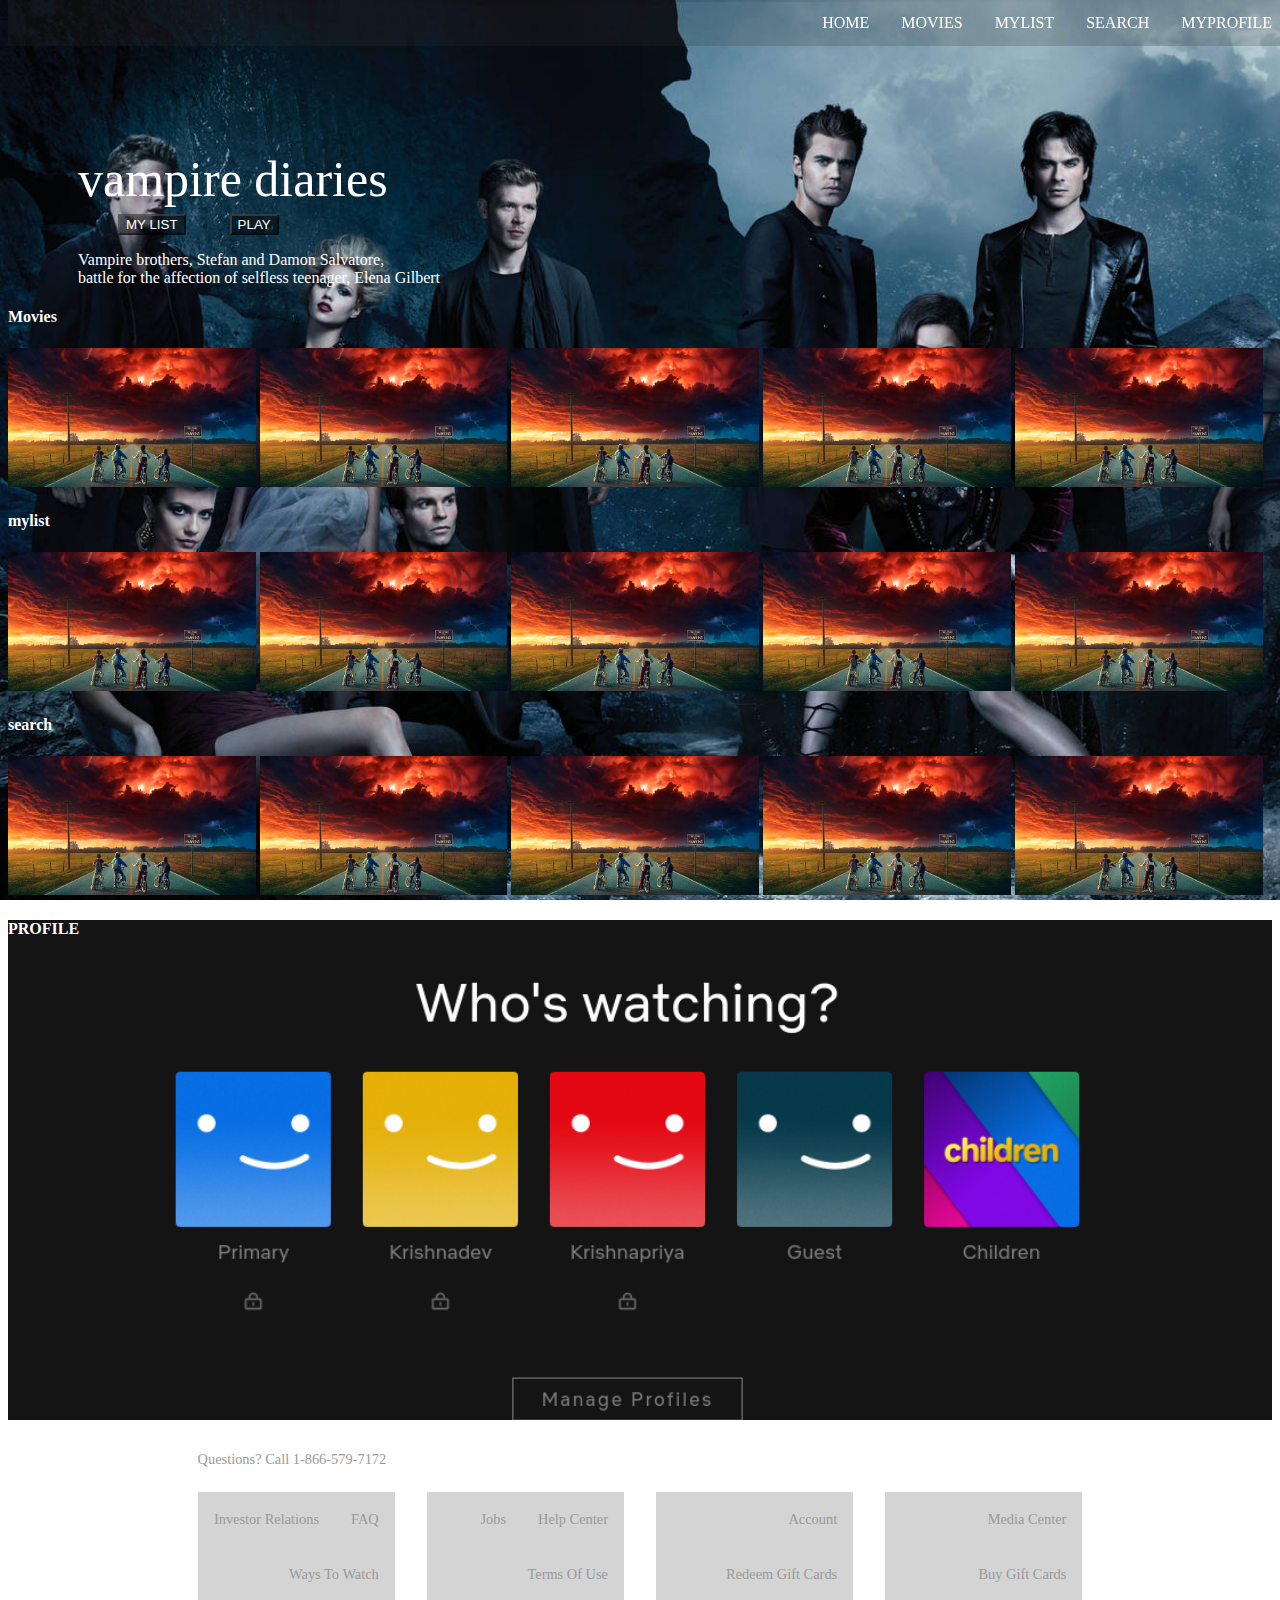
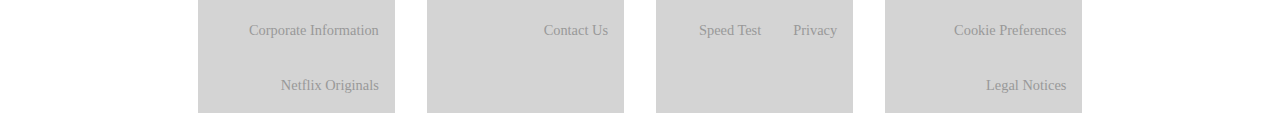
==== netflix.html @ d471ac9e "designed my basic model of netflix" ====
<!DOCTYPE html>
<html lang="en">
<head>
    <meta charset="UTF-8">
    <meta name="viewport" content="width=device-width, initial-scale=1.0">
    <link href ="style.css" rel ="stylesheet">
    <title>Document</title>
</head>
<body>
    <!-- navbarhome -->
    <div id = "homebac">
        <nav class=" navbar">
            <ul>
                <img src="https://i.ibb.co/r5krrdz/logo.png" alt=""  id ="logo"width="9%" />
                <li><a href="#profile">MYPROFILE</a></li>
                <li><a href="#search">SEARCH</a></li>
                <li><a href="#mylist">MYLIST</a></li>
                <li><a href="#movies">MOVIES</a></li>
                <li><a href="#home">HOME</a></li>                
            </ul>
        </nav>
        <section id = "home">
            <div id ="leftside">
                <p id = "homename" class="hometext">vampire diaries</p>
                <button id ="home-btn">MY LIST</button>
                <button id ="home-btn"> PLAY </button>
                <p class= "hometext">Vampire brothers, Stefan and Damon Salvatore, <br>
                    battle for the affection of selfless teenager, Elena Gilbert</p>                
            </div>            
        </section>
    </div>
    <!-- movies -->
        <section id = "movies">
            <h4>Movies</h4>
            <img src="images/strangerthings.jpg" width="19.6%" alt="">
            <img src="images/strangerthings.jpg" width="19.6%" alt="">
            <img src="images/strangerthings.jpg" width="19.6%" alt="">
            <img src="images/strangerthings.jpg" width="19.6%" alt="">
            <img src="images/strangerthings.jpg" width="19.6%" alt="">            
        </section>
        <!-- mylist -->
        <section id = "mylist">
            <h4>mylist</h4>
            <img src="images/strangerthings.jpg" width="19.6%" alt="">
            <img src="images/strangerthings.jpg" width="19.6%" alt="">
            <img src="images/strangerthings.jpg" width="19.6%" alt="">
            <img src="images/strangerthings.jpg" width="19.6%" alt="">
            <img src="images/strangerthings.jpg" width="19.6%" alt="">            
        </section>
        <!-- search -->
        <section id = "search">
            <h4>search</h4>
            <img src="images/strangerthings.jpg" width="19.6%" alt="">
            <img src="images/strangerthings.jpg" width="19.6%" alt="">
            <img src="images/strangerthings.jpg" width="19.6%" alt="">
            <img src="images/strangerthings.jpg" width="19.6%" alt="">
            <img src="images/strangerthings.jpg" width="19.6%" alt="">            
        </section>
        <!-- profile -->
        <section id = "profile">
            <h4>PROFILE</h4>
            
        </section>
        <!-- footer -->
        <footer class="footer">
            <p>Questions? Call 1-866-579-7172</p>
            <div class="footer-cols">
              <ul>
                <li><a href="#">FAQ</a></li>
                <li><a href="#">Investor Relations</a></li>
                <li><a href="#">Ways To Watch</a></li>
                <li><a href="#">Corporate Information</a></li>
                <li><a href="#">Netflix Originals</a></li>
              </ul>
              <ul>
                <li><a href="#">Help Center</a></li>
                <li><a href="#">Jobs</a></li>
                <li><a href="#">Terms Of Use</a></li>
                <li><a href="#">Contact Us</a></li>
              </ul>
              <ul>
                <li><a href="#">Account</a></li>
                <li><a href="#">Redeem Gift Cards</a></li>
                <li><a href="#">Privacy</a></li>
                <li><a href="#">Speed Test</a></li>
              </ul>
              <ul>
                <li><a href="#">Media Center</a></li>
                <li><a href="#">Buy Gift Cards</a></li>
                <li><a href="#">Cookie Preferences</a></li>
                <li><a href="#">Legal Notices</a></li>
              </ul>
            </div>
        
          </footer>
   
    
</body>
</html>
---- style.css ----
*{
    box-sizing: border-box;
}
ul{
    list-style-type: none;
    margin: 0;
    padding: 0;
    overflow: hidden;
    background-color: #33333336;
}
li {
    display: inline;
    float: right;
  }
li a {
    display: block;
    color: white;
    text-align: center;
    padding: 14px 16px;
    text-decoration: none;
  }
  
  
li a:hover {
    background-color: #111;
  }
#logo{
    margin-top: 10px;
    margin-left: 5px;
  }
nav{
    z-index: 99999;
    
}
.navbar{
    position: fixed;
    top: 0%;
    width: 100%;
    box-sizing: border-box;
}
body{
    background-image: url(images/vampire.jpg);
    background-size: cover;
    background-attachment: fixed;
    
    
}
.hometext{
    color: white;
}
#leftside{
    margin-top: 150px;
    margin-left: 70px;
}
#homename{
    font-size: 50px;
    margin-bottom: 6px;
}
#home-btn{
    margin-left: 40px;
    color: white;
    border-radius: 1px;
    background-color: rgba(0, 0, 0, 0.461);
    border-color: rgba(18, 17, 17, 0.461);
}
h4{
    color: white;
}
#profile{
    background-image: url(images/profilen1.png);
    height: 500px;
    background-size: cover;
}
/* footer */
.footer {
    max-width: 70%;
    margin: 1rem auto;
    overflow: auto;
  }
  
  .footer,
  .footer a {
    color: #999;
    font-size: 0.9rem;
  }
  
  .footer p {
    margin-bottom: 1.5rem;
  }
  
  .footer .footer-cols {
    display: grid;
    grid-template-columns: repeat(4, 1fr);
    grid-gap: 2rem;
  }
  
  .footer li {
    line-height: 1.9;
  }
  
  .footer .lang-select {
    margin-top: 2rem;
    color: #999;
    background-color: #000;
    background-image: none;
    border: 1px solid #333;
    padding: 1rem 1.2rem;
    border-radius: 5px;
  }
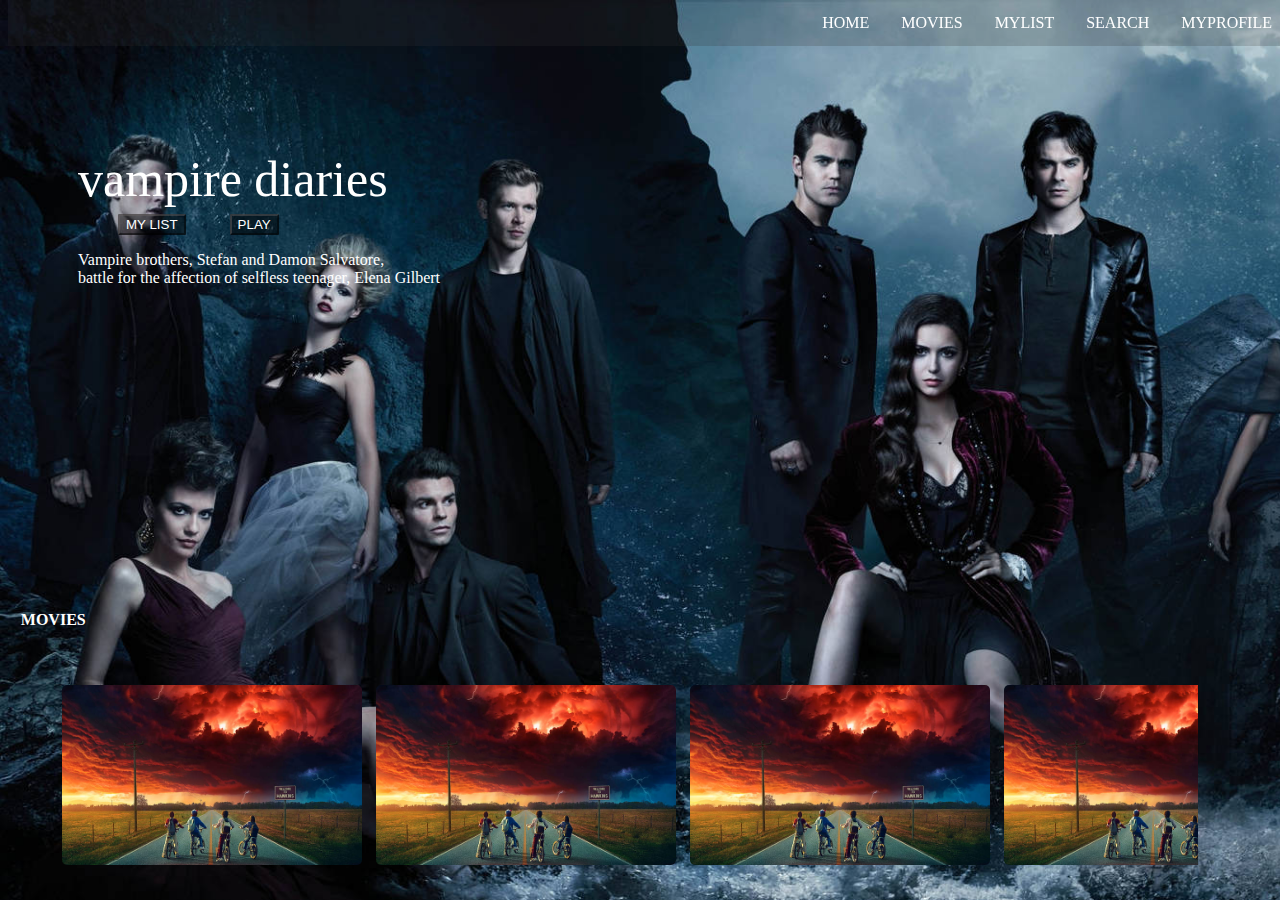
==== commit cb9d510d: "created netflix added js features" ====
--- a/netflix.html
+++ b/netflix.html
@@ -30,70 +30,37 @@
         </section>
     </div>
     <!-- movies -->
-        <section id = "movies">
-            <h4>Movies</h4>
-            <img src="images/strangerthings.jpg" width="19.6%" alt="">
-            <img src="images/strangerthings.jpg" width="19.6%" alt="">
-            <img src="images/strangerthings.jpg" width="19.6%" alt="">
-            <img src="images/strangerthings.jpg" width="19.6%" alt="">
-            <img src="images/strangerthings.jpg" width="19.6%" alt="">            
-        </section>
-        <!-- mylist -->
-        <section id = "mylist">
-            <h4>mylist</h4>
-            <img src="images/strangerthings.jpg" width="19.6%" alt="">
-            <img src="images/strangerthings.jpg" width="19.6%" alt="">
-            <img src="images/strangerthings.jpg" width="19.6%" alt="">
-            <img src="images/strangerthings.jpg" width="19.6%" alt="">
-            <img src="images/strangerthings.jpg" width="19.6%" alt="">            
-        </section>
-        <!-- search -->
-        <section id = "search">
-            <h4>search</h4>
-            <img src="images/strangerthings.jpg" width="19.6%" alt="">
-            <img src="images/strangerthings.jpg" width="19.6%" alt="">
-            <img src="images/strangerthings.jpg" width="19.6%" alt="">
-            <img src="images/strangerthings.jpg" width="19.6%" alt="">
-            <img src="images/strangerthings.jpg" width="19.6%" alt="">            
-        </section>
-        <!-- profile -->
-        <section id = "profile">
-            <h4>PROFILE</h4>
-            
-        </section>
-        <!-- footer -->
-        <footer class="footer">
-            <p>Questions? Call 1-866-579-7172</p>
-            <div class="footer-cols">
-              <ul>
-                <li><a href="#">FAQ</a></li>
-                <li><a href="#">Investor Relations</a></li>
-                <li><a href="#">Ways To Watch</a></li>
-                <li><a href="#">Corporate Information</a></li>
-                <li><a href="#">Netflix Originals</a></li>
-              </ul>
-              <ul>
-                <li><a href="#">Help Center</a></li>
-                <li><a href="#">Jobs</a></li>
-                <li><a href="#">Terms Of Use</a></li>
-                <li><a href="#">Contact Us</a></li>
-              </ul>
-              <ul>
-                <li><a href="#">Account</a></li>
-                <li><a href="#">Redeem Gift Cards</a></li>
-                <li><a href="#">Privacy</a></li>
-                <li><a href="#">Speed Test</a></li>
-              </ul>
-              <ul>
-                <li><a href="#">Media Center</a></li>
-                <li><a href="#">Buy Gift Cards</a></li>
-                <li><a href="#">Cookie Preferences</a></li>
-                <li><a href="#">Legal Notices</a></li>
-              </ul>
+        <div class="scroll" id ="movies">
+            <h4>MOVIES</h4>
+            <div class ="scroll-slider">
+                <div class="scroll-list">
+                    <div class="scroll-items">
+                        <img src="images/strangerthings.jpg">
+                    </div>
+                    <div class="scroll-items">
+                        <img src="images/strangerthings.jpg">
+                    </div>
+                    <div class="scroll-items">
+                        <img src="images/strangerthings.jpg">
+                    </div>
+                    <div class="scroll-items">
+                        <img src="images/strangerthings.jpg">
+                    </div>
+                    <div class="scroll-items">
+                        <img src="images/strangerthings.jpg">
+                    </div>
+                    <div class="scroll-items">
+                        <img src="images/strangerthings.jpg">
+                    </div>
+                    <div class="scroll-items">
+                        <img src="images/strangerthings.jpg">
+                    </div>
+                    <div class="scroll-items">
+                        <img src="images/strangerthings.jpg">
+                    </div>
+                </div>
             </div>
-        
-          </footer>
-   
-    
+        </div>  
+    <script src ="index.js"></script>
 </body>
 </html>--- a/style.css
+++ b/style.css
@@ -76,7 +76,7 @@
     max-width: 70%;
     margin: 1rem auto;
     overflow: auto;
-  }
+}
   
   .footer,
   .footer a {
@@ -106,4 +106,52 @@
     border: 1px solid #333;
     padding: 1rem 1.2rem;
     border-radius: 5px;
-  }+}
+/*  scrool */
+.scroll{
+    width:93%;
+    position:absolute;
+    bottom: 0;
+    overflow: hidden;
+    border-radius: 20px;
+    padding:0 1%;
+}
+.scroll h4 {
+  bottom: 0%;
+}
+.scroll-slider{
+      position: relative;
+      display: flex;
+      align-items: center;
+      width: 100%;
+      height: 250px;
+      padding: 0 50px;   
+}
+.scroll-list{
+  position: absolute;
+  display: flex;
+  align-items: center;
+  justify-content: space-around;
+  padding: 0 50px;
+}
+.scroll-items{
+  display: flex;
+  align-items: center;
+  justify-content: center;
+  width: 300px;
+  height: 180px;
+  border-radius: 5px;
+  box-sizing: border-box;
+  margin: 0 7px;
+  object-fit: fill;
+  cursor: pointer;
+
+}
+.scroll-items img{
+  width:100%;
+  height: 180px;
+  border-radius: 5px;
+}
+
+
+    